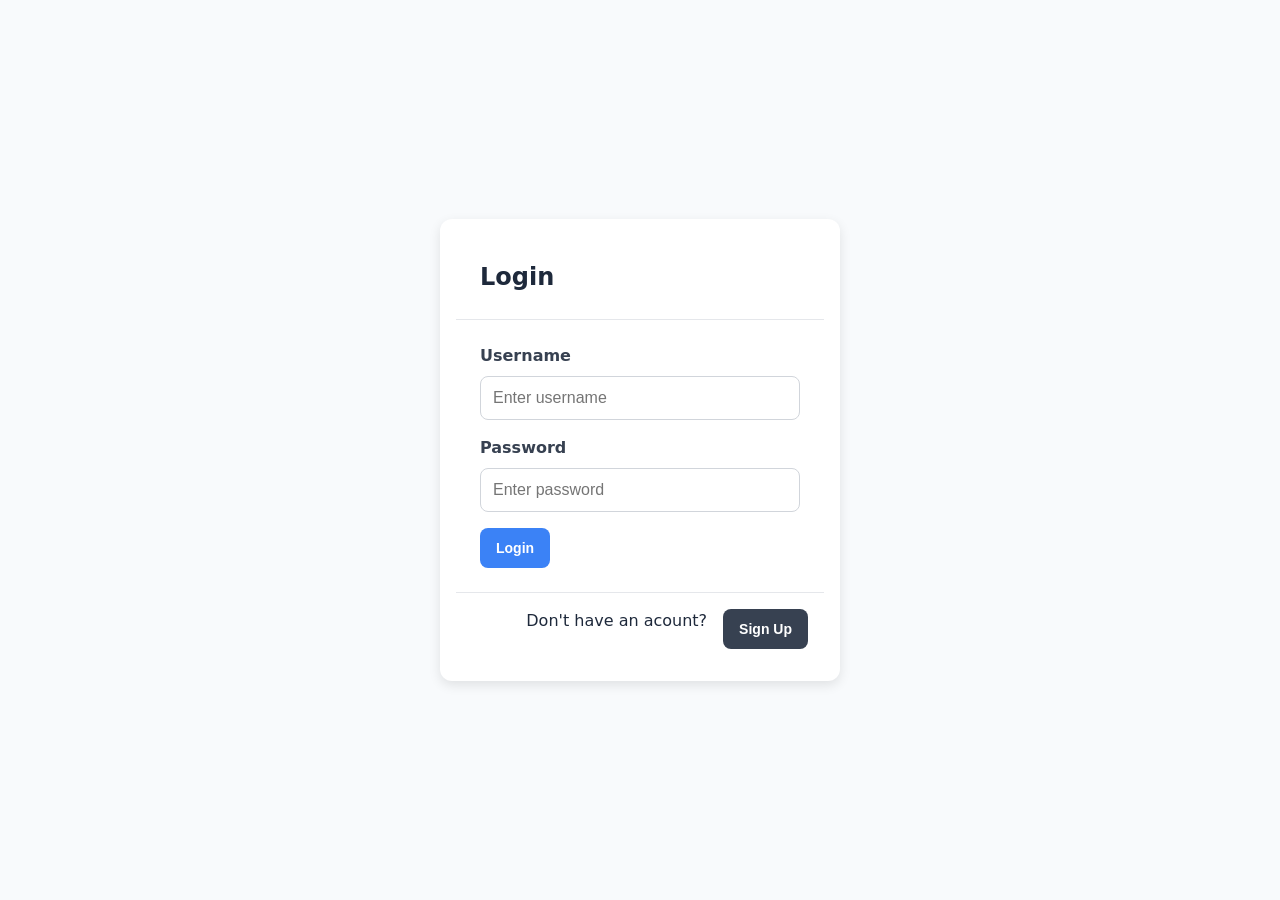
==== EXPENSE TRACKER/login.html @ 17bb6a23 "Add files via upload" ====
<!DOCTYPE html>
<html lang="en">

<head>
  <meta charset="UTF-8">
  <meta name="viewport" content="width=device-width, initial-scale=1.0">
  <title>Login - Expense Tracker</title>
  <link rel="stylesheet" href="style.css">
</head>

<body>
  <div class="auto-container">
    <div class="model-card">
      <div class="model-header">
        <h2>Login</h2>
      </div>

      <div class="model-body">
        <form id="loginForm">
          <div class="form-group">
            <label class="form-label">Username</label>
            <input type="text" id="loginUsername" class="form-input" placeholder="Enter username" required>
          </div>

          <div class="form-group">
            <label class="form-label">Password</label>
            <input type="password" id="loginpassword" class="form-input" placeholder="Enter password" required>
          </div>

          <button type="button" class="btn btn-primary" onclick="loginUser()">Login</button>
        </form>
      </div>

      <div class="model-footer">
        <div style="margin-top: 1rem;"></div>
        <p style="margin-bottom: 0.5rem;">
          Don't have an acount?
        </p>
        <button class="btn btn-secondary" onclick="goToSignup()">Sign Up</button>
      </div>
    </div>
  </div>
  <script src="script1.js"></script>
</body>

</html>
---- EXPENSE TRACKER/style.css ----
*{
  margin:0;
  padding:0;
  box-sizing: border-box;
}

body{
  font-family: system-ui, -apple-system, BlinkMacSystemFont, 'Segoe UI', Roboto, Oxygen, Ubuntu, Cantarell, 'Open Sans', 'Helvetica Neue', sans-serif;
  background: #f8fafc;
  color: #1e293b;
  line-height: 1.5;

}

.header{
  background: white;
  padding: 1.5rem 2rem;
  border-bottom: 1px solid #e3e8f0;
  display: flex;
  justify-content: space-between;
  align-items: center;
}

.header h1{
  font-size: 1.5rem;
  font-weight: 600;
  color: #1e293b;
}

.header-controls{
  display: flex;
  gap: 1rem;
  align-items: center;
}

.dropdown{
  position: relative;
  background: white;
  border: 1px solid #d1d5db;
  border-radius: 8px;
  padding: 0.5rem 1rem;
  font-size: 0.875rem;
  cursor: pointer;
}

.date-picker{
  background: white;
  border: 1px solid #d1d5db;
  border-radius: 8px;
  padding: 0.5rem 1rem;
  font-size: 0.875rem;
  display: flex;
  align-items: center;
  gap: 0.5rem;
}

.export-btn{
  background: #ea580c;
  color: white;
  border: none;
  border-radius: 8px;
  padding: 0.5rem 1rem;
  font-size: 0.875rem;
  display: flex;
  align-items: center;
  gap: 0.5rem;
}

.main-content{
  padding: 2rem;
  max-width: 1400px;
  margin:0 auto;
}

.dashboard-grid{
  display: grid;
  grid-template-columns: 1fr 1fr 350px;
  gap: 2rem;
  margin-bottom: 2rem;
}

.card{
  background: white;
  border-radius: 12px;
  padding: 1.5rem;
  box-shadow: 0 1px 3px rgba(0,0,0,0.1);
  transition: all 0.3s ease;
}

.card:hover{
  transform: translateY(-2px);
  box-shadow: 0 4px 12px rgba(0, 0, 0, 0.15);
}

.card-header{
  display: flex;
  justify-content: space-between;
  align-items: center;
  margin-bottom: 1rem ;
}

.card-title{
  font-size: 1rem;
  font-weight: 600;
  color: #374151;
}

.card-menu{
  background: none;
  border : none;
  color: #9ca3af;
  cursor: pointer;
  padding: 0.25rem;
}

.amount{
  font-size: 2rem;
  font-weight: 700;
  margin-bottom: 0.5rem;
}

.change{
  font-size: 0.875rem;
  color: rgb(89, 196, 89);
  align-items: center;
  gap: 0.25rem;
}

.my-card{
  background: linear-gradient(135deg, #059669 0%, #10b981 100%);
  color: white;
  position:relative;
  overflow: hidden;
}

.card-chip{
  width: 32px;
  height: 24px;
  background: #fbbf24;
  border-radius: 4px;
  margin-bottom: 2rem;
  position: relative;
}

.card-chip::after{
  content: '';
  position: absolute;
  top: 4px;
  bottom: 4px;
  left: 4px;
  right: 4px;
  background-color: #92400e;
  border-radius: 2px;
}

.card-number{
  font-size: 1.25rem;
  letter-spacing: 0.1rem;
  margin-bottom: 1rem;
  font-family: 'Courier New', Courier, monospace;
}

.card-logo{
  position:absolute;
  bottom: 1rem;
  right: 1rem;
  display: flex;
  gap: -8px;
}

.card-logo-circle{
  width: 24px;
  height: 24px;
  border-radius: 50%;
  /* overflow: visible; */
}

.logo-red{
  background: #ef4444;
}

.logo-orange{
  background: #f59e0b;
  margin-left: -8px;
}

.spending-section{
  margin-top: 2rem;
}

.spending-limit{
  font-size: 1.25rem;
  font-weight: 700;
  color: #1e293b;
}

.spending-used{
  font-size: 0.875rem;
  color: #6b7280;
  margin-bottom: 0.5rem;
}

.progress-bar{
  height: 6px;
  background: #f8fafc;
  border-radius: 3px;
  overflow: hidden;
}

.progress-fill{
  height: 100%;
  background: #ea580c;
  width: 37%;
  border-radius: 3px;
}

.chart-section{
  grid-column: 1 / -1;
  display: grid;
  grid-template-columns: 2fr 1fr;
  gap: 2rem;
}

.chart-container{
  height: 300px;
  position: relative;
  display: flex;
  align-items: end;
  justify-content: space-between;
  padding: 1rem;
  background: #f8fafc;
  border-radius: 8px;
  margin-top: 1rem;
}

.chart-bar{
  width: 40px;
  height: 200px;
  background: #e5e7eb;
  border-radius: 4px 4px 0 0;
  position: relative;
  display: flex;
  flex-direction: column;
  justify-content: flex-end;
}

.chart-bar.active{
  background: linear-gradient(to top, #ea580c, #fb923c);
}

.chart-bar-income{
  background: #10b981;
  margin-bottom: 4px;
  border-radius: 4px;
}

.chart-bar-expense{
  background: #ea580c;
  border-radius: 4px;
}

.chart-labels{
  display: flex;
  justify-content: space-between;
  margin-top: 1rem;
  font-size: 0.75rem;
  color: #6b7280;
}

.expenses-breakdown{
  margin-top: 1rem;
}

.total-expenses{
  font-size: 1.75rem;
  font-weight: 700;
  margin-bottom: 1rem;
}

.period-tabs{
  display: flex;
  gap: 2rem;
  margin-bottom: 1rem;
  font-size: 0.875rem;
}

.period-tab{
  color: #6b7280;
  cursor: pointer;
}

.period-tab.active{
  color: #1e293b;
  font-size: 600;
}

.period-amounts{
  display: flex;
  justify-content: space-between;
  margin-bottom: 1rem;
  font-size: 0.875rem;
  color: #6b7280;
}

.period-values{
  display: flex;
  justify-content: space-between;
  font-size: 1rem;
  font-weight: 600;
  margin-bottom: 1rem;
}

.color-bar{
  height: 6px;
  border-radius: 3px;
  background: linear-gradient(to right, #ea580c, #f59e0b, #eab308, #10b981);
  margin-bottom: 1rem;
}

.expense-categories{
  list-style: none;
}

.expense-category{
  display: flex;
  justify-content: space-between;
  align-items: center;
  padding: 0.5rem 0;
  border-bottom: 1px solid #f3f4f6;
}

.category-info{
  display: flex;
  align-items: center;
  gap: 0.5rem;
}

.category-dot{
  width: 8px;
  height: 8px;
  border-radius: 50%;
}

.dot-food{
  background-color: #ea580c;
}

.dot-entertainment{
  background-color: #f59e0b;
}

.dot-investment{
  background-color: #10b981;
}

.dot-shopping{
  background-color: #ea580c;
}

.transaction-sections{
  grid-column: 1 / -1;
  margin-top: 2rem;
}

.card-header{
  display: flex;
  justify-content: space-between;
  align-items: center;
  margin-bottom: 1rem;
}

.filters{
  display: flex;
  gap: 1rem;
}

.filter-btn{
  background: white;
  border: 1px solid #d1d5db;
  border-radius: 8px;
  padding: 0.5rem 1rem;
  cursor: pointer;
  display: flex;
  align-items: center;
  gap: 0.5rem;
}

.transactions-table{
  width: 100%;
  border-collapse: collapse;
  margin-top: 1rem;
}

.transactions-table th{
  text-align: left;
  padding: 1rem;
  font-size: 0.875rem;
  font-weight: 600;
  color: #6b7280;
  border-bottom: 1px solid #e5e7eb;
}

.transactions-table td{
  padding: 1rem;
  border-bottom: 1px solid #f3f4f6;
}

.status-success{
  background: #dcfce7;
  color: #16a34a;
  padding: 0.25rem 0.75rem;
  border-radius: 12px;
  font-weight: 600;
}

.action-btn{
  background: none;
  border: none;
  color: #6b7280;
  cursor: pointer;
  padding: 0.25rem;
}

.add-buttons{
  position: fixed;
  bottom: 2rem;
  right: 2rem;
  display: flex;
  flex-direction: column;
  gap: 1rem;
}

.fab{
  width: 56px;
  height: 56px;
  border-radius: 50px;
  border: none;
  cursor: pointer;
  display: flex;
  align-items: center;
  justify-content: center;
  font-size: 1.5rem;
  color: white;
  box-shadow: 0 4px 12px rgba(0, 0, 0, 0.15);
}

.fab-income{
  background: #10b981;
}

.fab-expense{
  background: #ef4444;
}

.model{
  display: none;
  position: fixed;
  top: 0;
  left: 0;
  width: 100%;
  height: 100%;
  background: rgba(0, 0, 0, 0.5);
  z-index: 1000;
  animation: fadeIn 0.3s ease;
}

.model-content{
   background: white;
   border-radius: 12px;
   width: 500px;
   max-width: 90vw;
   position: absolute;
   top: 50%;
   left: 50%;
   transform: translate(-50%, -50%);
   animation: slideIn 0.3s ease;
}

.model-header{
  padding: 1.5rem;
  border-bottom: 1px solid #e5e7eb;
  display: flex;
  justify-content: space-between;
  align-items: center;
}

.model-title{
  dominant-baseline: 1.25rem;
  font-weight: 600;
}

.close-btn{
  background: none;
  border: none;
  font-size: 1.5rem;
  color: #6b7280;
  cursor: pointer;
  padding: 0.25rem;
}

.model-body{
  padding: 1.5rem;
}

.form-group{
  margin-bottom: 1rem;
}

.form-label{
  display: block;
  margin-bottom: 0.5rem;
  font-weight: 600;
  color: #374151;
}

.form-input{
  width: 100%;
  padding: 0.75rem;
  border: 1px solid #d1d5db;
  border-radius: 8px;
  font-size: 1rem;
}

.form-select{
  width: 100%;
  padding: 0.75rem;
  border: 1px solid #d1d5db;
  border-radius: 8px;
  font-size: 1rem;
  background: white;
}

.model-footer{
  padding: 1rem;
  border-top: 1px solid #e5e7eb;
  display: flex;
  justify-content: end;
  gap: 1rem;
}

.btn{
  padding: 0.75rem 1rem;
  border-radius: 8px;
  font-size: 0.875rem;
  font-weight: 600;
  border: none;
  cursor: pointer;
}

.btn-primary{
  background: #3b82f6;
  color: white;
}

.btn-secondary{
  background: #374151;
  color: white;
}

@keyframes fadeIn{
  from{
    opacity: 0;
  }
  to{
    opacity: 1;
  }
}

@keyframes slideIn{
  from{
    transform: translate(-50%, -60%);
    opacity: 0;
  }
  to{
    transform: translate(-50%, -50%);
    opacity: 1;
  }
}

@media (max-width: 1200px){
  .dashboard-grid{
    grid-template-columns: 1fr 1fr;
  }

  .chart-section{
    grid-template-columns: 1fr;
  }
}

@media (max-width: 768px){
  .dashboard-grid{
    grid-template-columns: 1fr;
  }

  .main-content{
    padding: 1rem;
  }
}

/* After the project is over */

.auto-container{
  display: flex;
  justify-content: center;
  align-items: center;
  height: 100vh;
  
}

.model-card{
  background: white;
  padding: 1rem;
  border-radius: 12px;
  width: 90%;
  max-width: 400px;
  box-shadow: 0 4px 12px rgba(0,0,0,0.1);
  text-align: left;
}

.auto-card h2{
  margin-bottom: 1.5rem;
}

.auto-card .btn{
  width: 100%;
  text-align: center;
}
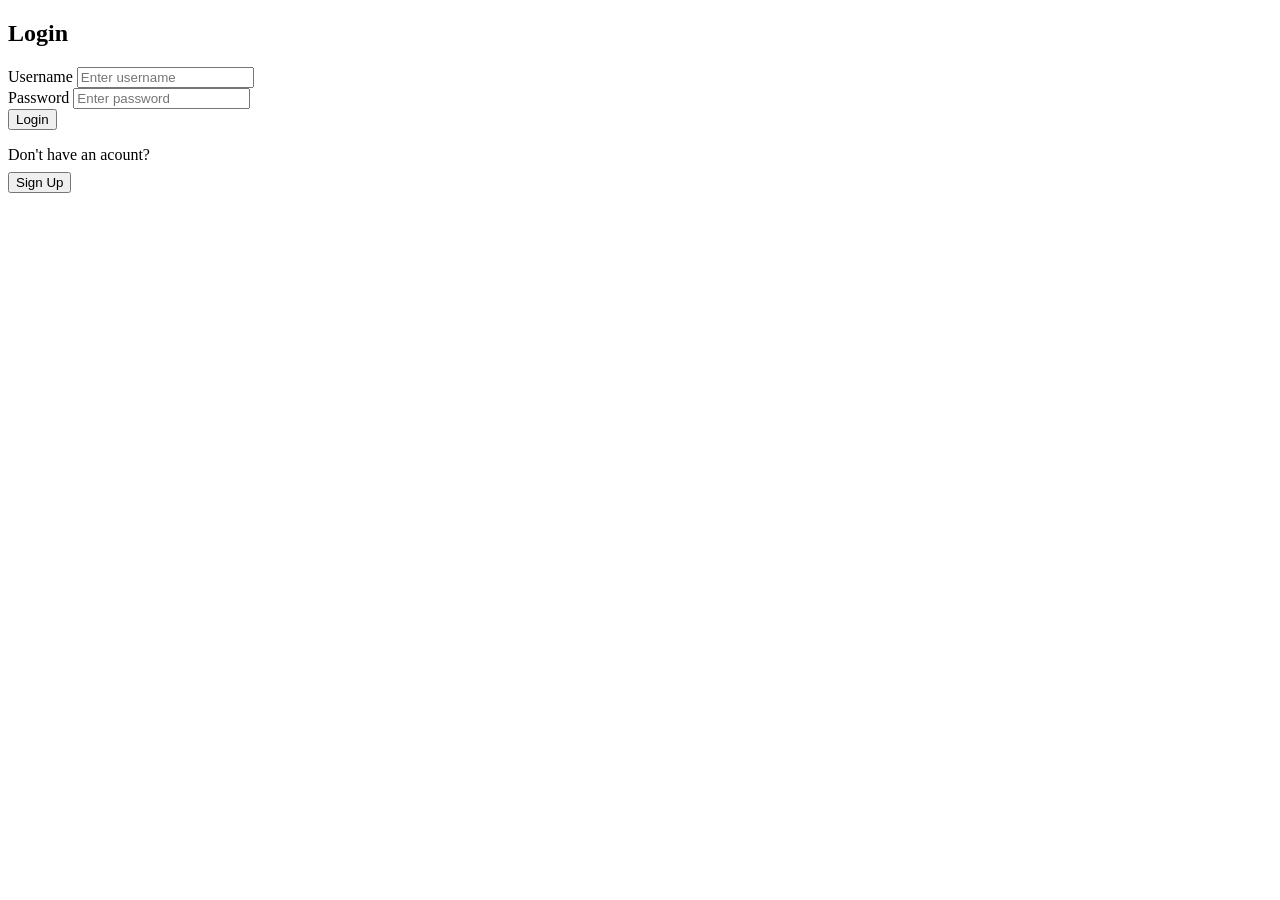
==== commit f880445f: "Update login.html" ====
--- a/EXPENSE TRACKER/login.html
+++ b/EXPENSE TRACKER/login.html
@@ -5,7 +5,7 @@
   <meta charset="UTF-8">
   <meta name="viewport" content="width=device-width, initial-scale=1.0">
   <title>Login - Expense Tracker</title>
-  <link rel="stylesheet" href="style.css">
+  <link rel="stylesheet" href="/Expense-Tracker/style.css">
 </head>
 
 <body>
@@ -40,7 +40,7 @@
       </div>
     </div>
   </div>
-  <script src="script1.js"></script>
+  <script src="/Expense-Tracker/script1.js"></script>
 </body>
 
-</html>+</html>
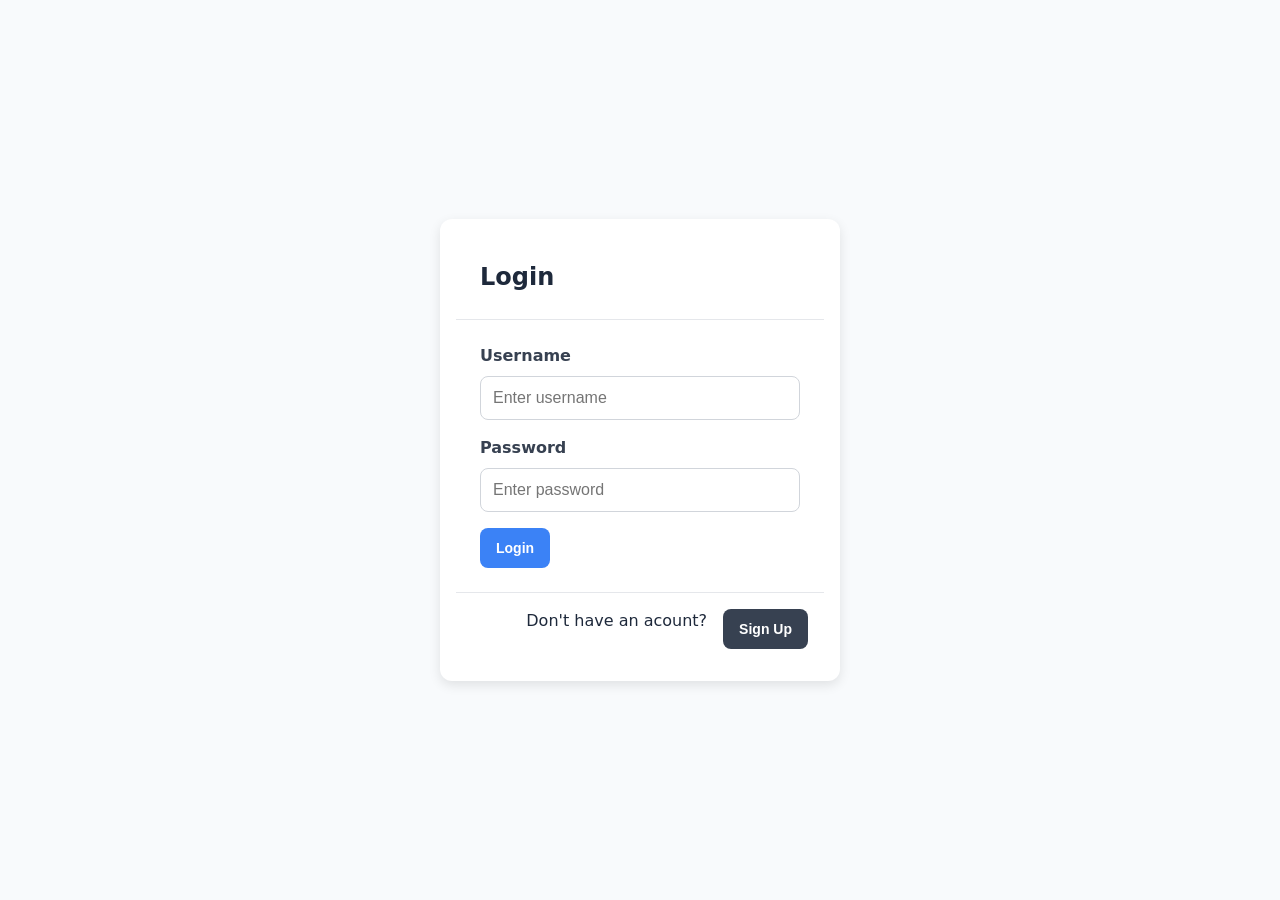
==== commit f590235d: "Update login.html" ====
--- a/EXPENSE TRACKER/login.html
+++ b/EXPENSE TRACKER/login.html
@@ -5,7 +5,7 @@
   <meta charset="UTF-8">
   <meta name="viewport" content="width=device-width, initial-scale=1.0">
   <title>Login - Expense Tracker</title>
-  <link rel="stylesheet" href="/Expense-Tracker/style.css">
+  <link rel="stylesheet" href="style.css">
 </head>
 
 <body>
@@ -40,7 +40,7 @@
       </div>
     </div>
   </div>
-  <script src="/Expense-Tracker/script1.js"></script>
+  <script src="script1.js"></script>
 </body>
 
 </html>
--- a/EXPENSE TRACKER/style.css
+++ b/EXPENSE TRACKER/style.css
@@ -0,0 +1,628 @@
+*{
+  margin:0;
+  padding:0;
+  box-sizing: border-box;
+}
+
+body{
+  font-family: system-ui, -apple-system, BlinkMacSystemFont, 'Segoe UI', Roboto, Oxygen, Ubuntu, Cantarell, 'Open Sans', 'Helvetica Neue', sans-serif;
+  background: #f8fafc;
+  color: #1e293b;
+  line-height: 1.5;
+
+}
+
+.header{
+  background: white;
+  padding: 1.5rem 2rem;
+  border-bottom: 1px solid #e3e8f0;
+  display: flex;
+  justify-content: space-between;
+  align-items: center;
+}
+
+.header h1{
+  font-size: 1.5rem;
+  font-weight: 600;
+  color: #1e293b;
+}
+
+.header-controls{
+  display: flex;
+  gap: 1rem;
+  align-items: center;
+}
+
+.dropdown{
+  position: relative;
+  background: white;
+  border: 1px solid #d1d5db;
+  border-radius: 8px;
+  padding: 0.5rem 1rem;
+  font-size: 0.875rem;
+  cursor: pointer;
+}
+
+.date-picker{
+  background: white;
+  border: 1px solid #d1d5db;
+  border-radius: 8px;
+  padding: 0.5rem 1rem;
+  font-size: 0.875rem;
+  display: flex;
+  align-items: center;
+  gap: 0.5rem;
+}
+
+.export-btn{
+  background: #ea580c;
+  color: white;
+  border: none;
+  border-radius: 8px;
+  padding: 0.5rem 1rem;
+  font-size: 0.875rem;
+  display: flex;
+  align-items: center;
+  gap: 0.5rem;
+}
+
+.main-content{
+  padding: 2rem;
+  max-width: 1400px;
+  margin:0 auto;
+}
+
+.dashboard-grid{
+  display: grid;
+  grid-template-columns: 1fr 1fr 350px;
+  gap: 2rem;
+  margin-bottom: 2rem;
+}
+
+.card{
+  background: white;
+  border-radius: 12px;
+  padding: 1.5rem;
+  box-shadow: 0 1px 3px rgba(0,0,0,0.1);
+  transition: all 0.3s ease;
+}
+
+.card:hover{
+  transform: translateY(-2px);
+  box-shadow: 0 4px 12px rgba(0, 0, 0, 0.15);
+}
+
+.card-header{
+  display: flex;
+  justify-content: space-between;
+  align-items: center;
+  margin-bottom: 1rem ;
+}
+
+.card-title{
+  font-size: 1rem;
+  font-weight: 600;
+  color: #374151;
+}
+
+.card-menu{
+  background: none;
+  border : none;
+  color: #9ca3af;
+  cursor: pointer;
+  padding: 0.25rem;
+}
+
+.amount{
+  font-size: 2rem;
+  font-weight: 700;
+  margin-bottom: 0.5rem;
+}
+
+.change{
+  font-size: 0.875rem;
+  color: rgb(89, 196, 89);
+  align-items: center;
+  gap: 0.25rem;
+}
+
+.my-card{
+  background: linear-gradient(135deg, #059669 0%, #10b981 100%);
+  color: white;
+  position:relative;
+  overflow: hidden;
+}
+
+.card-chip{
+  width: 32px;
+  height: 24px;
+  background: #fbbf24;
+  border-radius: 4px;
+  margin-bottom: 2rem;
+  position: relative;
+}
+
+.card-chip::after{
+  content: '';
+  position: absolute;
+  top: 4px;
+  bottom: 4px;
+  left: 4px;
+  right: 4px;
+  background-color: #92400e;
+  border-radius: 2px;
+}
+
+.card-number{
+  font-size: 1.25rem;
+  letter-spacing: 0.1rem;
+  margin-bottom: 1rem;
+  font-family: 'Courier New', Courier, monospace;
+}
+
+.card-logo{
+  position:absolute;
+  bottom: 1rem;
+  right: 1rem;
+  display: flex;
+  gap: -8px;
+}
+
+.card-logo-circle{
+  width: 24px;
+  height: 24px;
+  border-radius: 50%;
+  /* overflow: visible; */
+}
+
+.logo-red{
+  background: #ef4444;
+}
+
+.logo-orange{
+  background: #f59e0b;
+  margin-left: -8px;
+}
+
+.spending-section{
+  margin-top: 2rem;
+}
+
+.spending-limit{
+  font-size: 1.25rem;
+  font-weight: 700;
+  color: #1e293b;
+}
+
+.spending-used{
+  font-size: 0.875rem;
+  color: #6b7280;
+  margin-bottom: 0.5rem;
+}
+
+.progress-bar{
+  height: 6px;
+  background: #f8fafc;
+  border-radius: 3px;
+  overflow: hidden;
+}
+
+.progress-fill{
+  height: 100%;
+  background: #ea580c;
+  width: 37%;
+  border-radius: 3px;
+}
+
+.chart-section{
+  grid-column: 1 / -1;
+  display: grid;
+  grid-template-columns: 2fr 1fr;
+  gap: 2rem;
+}
+
+.chart-container{
+  height: 300px;
+  position: relative;
+  display: flex;
+  align-items: end;
+  justify-content: space-between;
+  padding: 1rem;
+  background: #f8fafc;
+  border-radius: 8px;
+  margin-top: 1rem;
+}
+
+.chart-bar{
+  width: 40px;
+  height: 200px;
+  background: #e5e7eb;
+  border-radius: 4px 4px 0 0;
+  position: relative;
+  display: flex;
+  flex-direction: column;
+  justify-content: flex-end;
+}
+
+.chart-bar.active{
+  background: linear-gradient(to top, #ea580c, #fb923c);
+}
+
+.chart-bar-income{
+  background: #10b981;
+  margin-bottom: 4px;
+  border-radius: 4px;
+}
+
+.chart-bar-expense{
+  background: #ea580c;
+  border-radius: 4px;
+}
+
+.chart-labels{
+  display: flex;
+  justify-content: space-between;
+  margin-top: 1rem;
+  font-size: 0.75rem;
+  color: #6b7280;
+}
+
+.expenses-breakdown{
+  margin-top: 1rem;
+}
+
+.total-expenses{
+  font-size: 1.75rem;
+  font-weight: 700;
+  margin-bottom: 1rem;
+}
+
+.period-tabs{
+  display: flex;
+  gap: 2rem;
+  margin-bottom: 1rem;
+  font-size: 0.875rem;
+}
+
+.period-tab{
+  color: #6b7280;
+  cursor: pointer;
+}
+
+.period-tab.active{
+  color: #1e293b;
+  font-size: 600;
+}
+
+.period-amounts{
+  display: flex;
+  justify-content: space-between;
+  margin-bottom: 1rem;
+  font-size: 0.875rem;
+  color: #6b7280;
+}
+
+.period-values{
+  display: flex;
+  justify-content: space-between;
+  font-size: 1rem;
+  font-weight: 600;
+  margin-bottom: 1rem;
+}
+
+.color-bar{
+  height: 6px;
+  border-radius: 3px;
+  background: linear-gradient(to right, #ea580c, #f59e0b, #eab308, #10b981);
+  margin-bottom: 1rem;
+}
+
+.expense-categories{
+  list-style: none;
+}
+
+.expense-category{
+  display: flex;
+  justify-content: space-between;
+  align-items: center;
+  padding: 0.5rem 0;
+  border-bottom: 1px solid #f3f4f6;
+}
+
+.category-info{
+  display: flex;
+  align-items: center;
+  gap: 0.5rem;
+}
+
+.category-dot{
+  width: 8px;
+  height: 8px;
+  border-radius: 50%;
+}
+
+.dot-food{
+  background-color: #ea580c;
+}
+
+.dot-entertainment{
+  background-color: #f59e0b;
+}
+
+.dot-investment{
+  background-color: #10b981;
+}
+
+.dot-shopping{
+  background-color: #ea580c;
+}
+
+.transaction-sections{
+  grid-column: 1 / -1;
+  margin-top: 2rem;
+}
+
+.card-header{
+  display: flex;
+  justify-content: space-between;
+  align-items: center;
+  margin-bottom: 1rem;
+}
+
+.filters{
+  display: flex;
+  gap: 1rem;
+}
+
+.filter-btn{
+  background: white;
+  border: 1px solid #d1d5db;
+  border-radius: 8px;
+  padding: 0.5rem 1rem;
+  cursor: pointer;
+  display: flex;
+  align-items: center;
+  gap: 0.5rem;
+}
+
+.transactions-table{
+  width: 100%;
+  border-collapse: collapse;
+  margin-top: 1rem;
+}
+
+.transactions-table th{
+  text-align: left;
+  padding: 1rem;
+  font-size: 0.875rem;
+  font-weight: 600;
+  color: #6b7280;
+  border-bottom: 1px solid #e5e7eb;
+}
+
+.transactions-table td{
+  padding: 1rem;
+  border-bottom: 1px solid #f3f4f6;
+}
+
+.status-success{
+  background: #dcfce7;
+  color: #16a34a;
+  padding: 0.25rem 0.75rem;
+  border-radius: 12px;
+  font-weight: 600;
+}
+
+.action-btn{
+  background: none;
+  border: none;
+  color: #6b7280;
+  cursor: pointer;
+  padding: 0.25rem;
+}
+
+.add-buttons{
+  position: fixed;
+  bottom: 2rem;
+  right: 2rem;
+  display: flex;
+  flex-direction: column;
+  gap: 1rem;
+}
+
+.fab{
+  width: 56px;
+  height: 56px;
+  border-radius: 50px;
+  border: none;
+  cursor: pointer;
+  display: flex;
+  align-items: center;
+  justify-content: center;
+  font-size: 1.5rem;
+  color: white;
+  box-shadow: 0 4px 12px rgba(0, 0, 0, 0.15);
+}
+
+.fab-income{
+  background: #10b981;
+}
+
+.fab-expense{
+  background: #ef4444;
+}
+
+.model{
+  display: none;
+  position: fixed;
+  top: 0;
+  left: 0;
+  width: 100%;
+  height: 100%;
+  background: rgba(0, 0, 0, 0.5);
+  z-index: 1000;
+  animation: fadeIn 0.3s ease;
+}
+
+.model-content{
+   background: white;
+   border-radius: 12px;
+   width: 500px;
+   max-width: 90vw;
+   position: absolute;
+   top: 50%;
+   left: 50%;
+   transform: translate(-50%, -50%);
+   animation: slideIn 0.3s ease;
+}
+
+.model-header{
+  padding: 1.5rem;
+  border-bottom: 1px solid #e5e7eb;
+  display: flex;
+  justify-content: space-between;
+  align-items: center;
+}
+
+.model-title{
+  dominant-baseline: 1.25rem;
+  font-weight: 600;
+}
+
+.close-btn{
+  background: none;
+  border: none;
+  font-size: 1.5rem;
+  color: #6b7280;
+  cursor: pointer;
+  padding: 0.25rem;
+}
+
+.model-body{
+  padding: 1.5rem;
+}
+
+.form-group{
+  margin-bottom: 1rem;
+}
+
+.form-label{
+  display: block;
+  margin-bottom: 0.5rem;
+  font-weight: 600;
+  color: #374151;
+}
+
+.form-input{
+  width: 100%;
+  padding: 0.75rem;
+  border: 1px solid #d1d5db;
+  border-radius: 8px;
+  font-size: 1rem;
+}
+
+.form-select{
+  width: 100%;
+  padding: 0.75rem;
+  border: 1px solid #d1d5db;
+  border-radius: 8px;
+  font-size: 1rem;
+  background: white;
+}
+
+.model-footer{
+  padding: 1rem;
+  border-top: 1px solid #e5e7eb;
+  display: flex;
+  justify-content: end;
+  gap: 1rem;
+}
+
+.btn{
+  padding: 0.75rem 1rem;
+  border-radius: 8px;
+  font-size: 0.875rem;
+  font-weight: 600;
+  border: none;
+  cursor: pointer;
+}
+
+.btn-primary{
+  background: #3b82f6;
+  color: white;
+}
+
+.btn-secondary{
+  background: #374151;
+  color: white;
+}
+
+@keyframes fadeIn{
+  from{
+    opacity: 0;
+  }
+  to{
+    opacity: 1;
+  }
+}
+
+@keyframes slideIn{
+  from{
+    transform: translate(-50%, -60%);
+    opacity: 0;
+  }
+  to{
+    transform: translate(-50%, -50%);
+    opacity: 1;
+  }
+}
+
+@media (max-width: 1200px){
+  .dashboard-grid{
+    grid-template-columns: 1fr 1fr;
+  }
+
+  .chart-section{
+    grid-template-columns: 1fr;
+  }
+}
+
+@media (max-width: 768px){
+  .dashboard-grid{
+    grid-template-columns: 1fr;
+  }
+
+  .main-content{
+    padding: 1rem;
+  }
+}
+
+/* After the project is over */
+
+.auto-container{
+  display: flex;
+  justify-content: center;
+  align-items: center;
+  height: 100vh;
+  
+}
+
+.model-card{
+  background: white;
+  padding: 1rem;
+  border-radius: 12px;
+  width: 90%;
+  max-width: 400px;
+  box-shadow: 0 4px 12px rgba(0,0,0,0.1);
+  text-align: left;
+}
+
+.auto-card h2{
+  margin-bottom: 1.5rem;
+}
+
+.auto-card .btn{
+  width: 100%;
+  text-align: center;
+}
+
